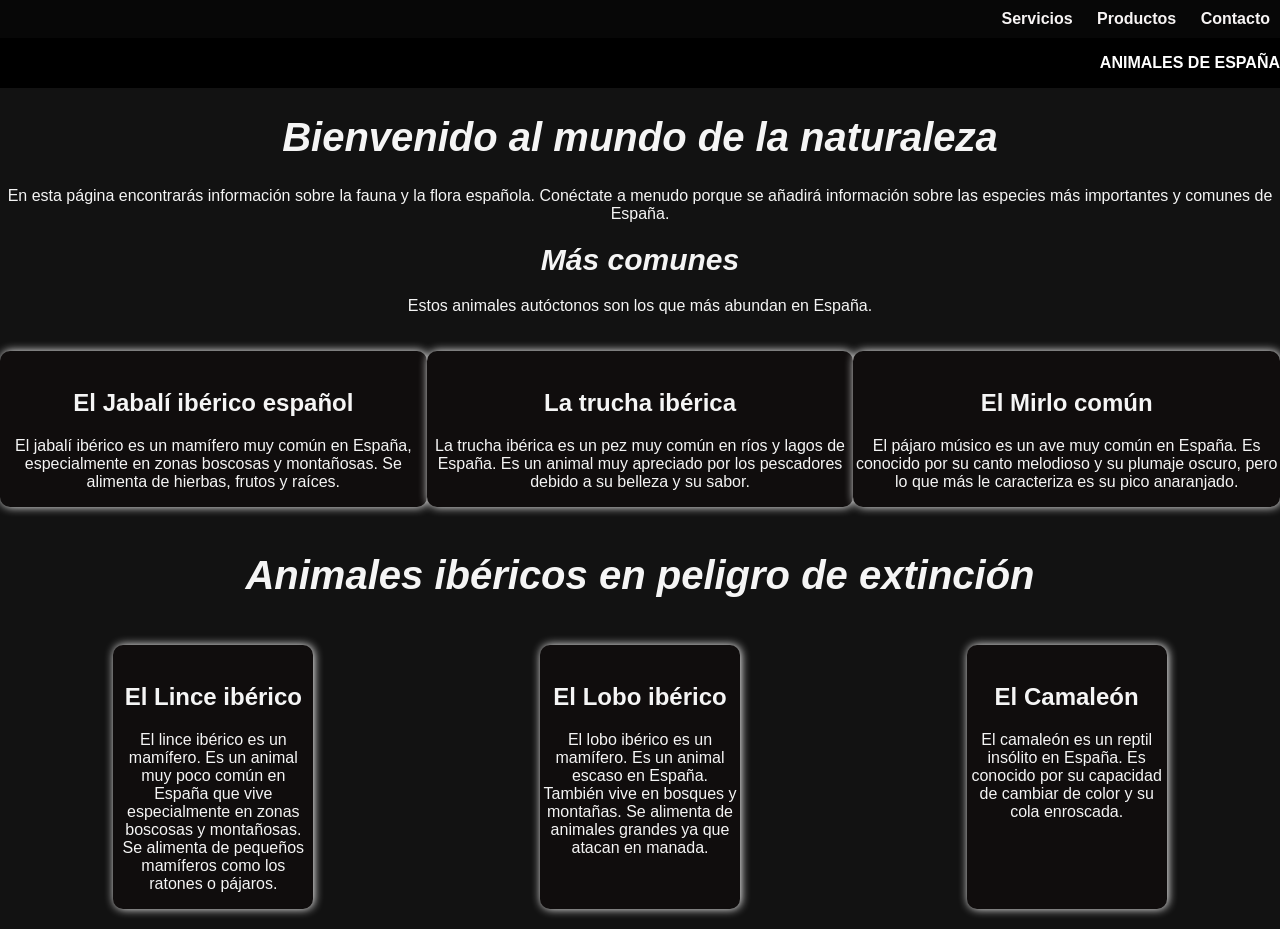
==== index.html @ 0b9b6804 "hola" ====
<!DOCTYPE html>
<html lang="en">
    <html>
<head>
<title>NaturelEspaña</title>
<link rel="stylesheet" href="style.css">

<style>
body{
    margin:0;
}

nav{
    text-align: right;
    background: #070707;
    padding: 10px;
}

nav a{
    margin-left: 20px;
    text-decoration: none;
    color: rgb(247, 244, 244);
    font-weight: bold;
}
</style>

</head>

<body>

<nav>
    <a href="servicios.html">Servicios</a>
    <a href="productos.html">Productos</a>
    <a href="contacto.html">Contacto</a>
</nav>

</body>
</html>
<head>
    <meta charset="UTF-8">
    <meta name="viewport" content="width=device-width, initial-scale=1.0">
    <title>NaturelEspaña</title>
    <link rel="stylesheet" href="style.css">

    
</head>
<body>

    <div class="marquee">
   <p>ANIMALES DE ESPAÑA</p>
</div>

   <h1>Bienvenido al mundo de la naturaleza</h1>
    <p>En esta página encontrarás información sobre la fauna y la flora española.
    Conéctate a menudo porque se añadirá información sobre las especies más importantes y comunes de España.
    </p>
<h1 style="font-size: 30px;">Más comunes</h1>
<p>Estos  animales autóctonos son los que más abundan en España.</p>
<div class="comun">
    <div class="card">
        <img src="https://www.hogwildok.com/images/blog/2019/hog-tusks.jpg" alt="">

        <h2>El Jabalí ibérico español</h2>
        <p>El jabalí ibérico es un mamífero muy común en España, especialmente en zonas boscosas y montañosas. Se alimenta de hierbas, frutos y raíces.</p>
    </div>
    <div class="card">
        <img src="https://cdn0.ecologiaverde.com/es/posts/9/0/8/trucha_5809_orig.jpg" alt="">

        <h2>La  trucha ibérica</h2>
        <p>La trucha ibérica es un pez muy común en ríos y lagos de España. Es un animal muy apreciado por los pescadores debido a su belleza y su sabor.</p>
    </div>
    <div class="card">
        <img src="https://upload.wikimedia.org/wikipedia/commons/a/a9/Common_Blackbird.jpg" alt="">

        <h2>El Mirlo común</h2>
        <p>El pájaro músico es un ave muy común en España. Es conocido por su canto melodioso y su plumaje oscuro, pero lo que más le caracteriza es su pico anaranjado.</p>
    </div>
</div>
<div>
    <h1> Animales ibéricos en peligro de extinción</h1>
</div>
<div class="raros">
    <div class="card">
        <img src="https://upload.wikimedia.org/wikipedia/commons/thumb/8/89/Lince_ib%C3%A9rico_%28Lynx_pardinus%29%2C_Almuradiel%2C_Ciudad_Real%2C_Espa%C3%B1a%2C_2021-12-19%2C_DD_06.jpg/500px-Lince_ib%C3%A9rico_%28Lynx_pardinus%29%2C_Almuradiel%2C_Ciudad_Real%2C_Espa%C3%B1a%2C_2021-12-19%2C_DD_06.jpg" alt="">

        <h2>El Lince ibérico</h2>
        <p>El lince ibérico es un mamífero. Es un animal muy poco común en España que vive especialmente en zonas boscosas y montañosas. Se alimenta de pequeños mamíferos como los ratones o pájaros.</p>
    </div>
    <div class="card">
        <img src="https://upload.wikimedia.org/wikipedia/commons/thumb/7/75/Iberian_Wolf_AdF_001.jpg/500px-Iberian_Wolf_AdF_001.jpg" alt="">

        <h2>El Lobo ibérico</h2>
        <p>El lobo ibérico es un mamífero. Es un animal escaso en España. También vive en bosques y montañas. Se alimenta de animales grandes ya que atacan en manada.</p>
    </div>
    <div class="card">
        <img src="https://cdn0.ecologiaverde.com/es/posts/2/3/0/camaleon_comun_1032_7_600.webp" alt="">

        <h2>El Camaleón </h2>
        <p>El camaleón es un reptil insólito en España. Es conocido por su capacidad de cambiar de color y su cola enroscada.</p>
    </div>
</div>
</body>
</html>
---- style.css ----
body {
    background-color: #121212; /* Negro claro moderno */
    color: #f5f5f5; /* Texto casi blanco para buen contraste */
    font-family: Arial, Helvetica, sans-serif;
    margin: 0;
    padding: 0;
    text-align: center;
}

/* Contenedor centrado opcional */
.container {
    max-width: 1200px;
    margin: 0 auto;
    padding: 20px;
}

/* Botones */
button {
    background-color: #1e1e1e;
    color: #ffffff;
    border: 1px solid #333;
    padding: 10px 15px;
    border-radius: 6px;
    cursor: pointer;
    transition: 0.3s ease;
}

button:hover {
    background-color: #2a2a2a;
}
h1 {
    font-style: italic;
    font-weight: bold;
    font-size: 40px;
}

.comun{
    gap: -105px; /*este para separacion entre cards*/
    display: flex;
    align-content: center;
}

.comun .card{
    width: 100%;
    max-width: 500px;
    margin: 20px auto;
    background-color: rgb(16, 13, 13);
    box-shadow: white 1px 0px 10px;
    border-radius: 10px;
}

.comun .card img{
    max-width: 500px;
    width: 100%;
    border-radius: 10px;
}

.raros{
    gap: -105px; /*este para separacion entre cards*/
    display: flex;
    align-content: center;
}

.raros .card{
    width: 100%;
    max-width: 200px;
    margin: 20px auto;
    background-color: rgb(16, 13, 13);
    box-shadow: white 1px 0px 10px;
    border-radius: 10px;
}

.raros .card img{
    max-width: 200px;
    width: 100%;
    border-radius: 10px;
}

.marquee{
    width:100%;
    overflow:hidden;
    background:black;
    color:white;
    font: size 10px;
    font-weight:bold;
    text-align:end;
}

.marquee p{
    padding-left:0%;
    animation:mover 15s linear infinite;
}

@keyframes mover{
    0%{transform:translateX(0);}
    100%{transform:translateX(-100%);}
}
---- style.css ----
body {
    background-color: #121212; /* Negro claro moderno */
    color: #f5f5f5; /* Texto casi blanco para buen contraste */
    font-family: Arial, Helvetica, sans-serif;
    margin: 0;
    padding: 0;
    text-align: center;
}

/* Contenedor centrado opcional */
.container {
    max-width: 1200px;
    margin: 0 auto;
    padding: 20px;
}

/* Botones */
button {
    background-color: #1e1e1e;
    color: #ffffff;
    border: 1px solid #333;
    padding: 10px 15px;
    border-radius: 6px;
    cursor: pointer;
    transition: 0.3s ease;
}

button:hover {
    background-color: #2a2a2a;
}
h1 {
    font-style: italic;
    font-weight: bold;
    font-size: 40px;
}

.comun{
    gap: -105px; /*este para separacion entre cards*/
    display: flex;
    align-content: center;
}

.comun .card{
    width: 100%;
    max-width: 500px;
    margin: 20px auto;
    background-color: rgb(16, 13, 13);
    box-shadow: white 1px 0px 10px;
    border-radius: 10px;
}

.comun .card img{
    max-width: 500px;
    width: 100%;
    border-radius: 10px;
}

.raros{
    gap: -105px; /*este para separacion entre cards*/
    display: flex;
    align-content: center;
}

.raros .card{
    width: 100%;
    max-width: 200px;
    margin: 20px auto;
    background-color: rgb(16, 13, 13);
    box-shadow: white 1px 0px 10px;
    border-radius: 10px;
}

.raros .card img{
    max-width: 200px;
    width: 100%;
    border-radius: 10px;
}

.marquee{
    width:100%;
    overflow:hidden;
    background:black;
    color:white;
    font: size 10px;
    font-weight:bold;
    text-align:end;
}

.marquee p{
    padding-left:0%;
    animation:mover 15s linear infinite;
}

@keyframes mover{
    0%{transform:translateX(0);}
    100%{transform:translateX(-100%);}
}
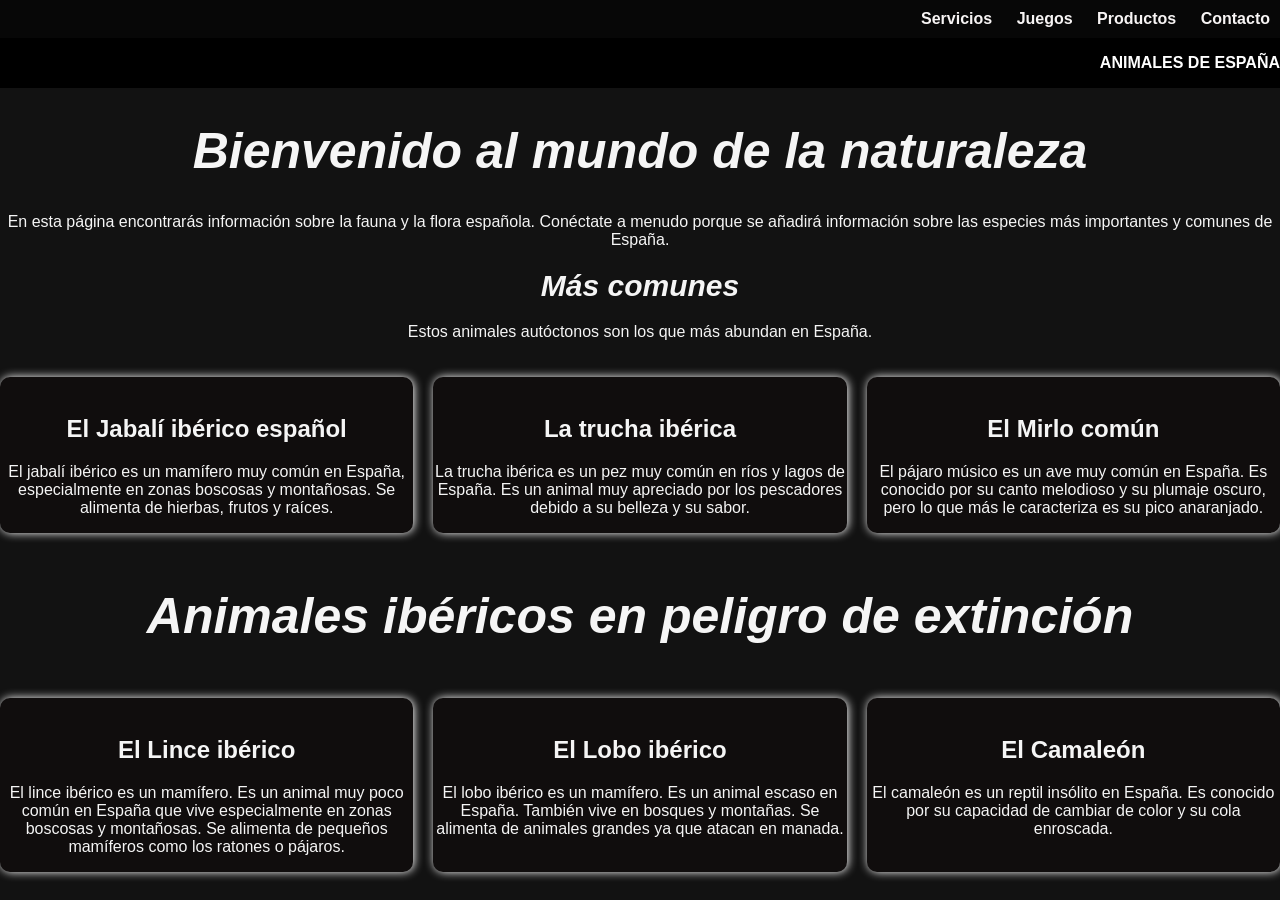
==== commit fef602b0: "hola" ====
--- a/index.html
+++ b/index.html
@@ -27,9 +27,9 @@
 </head>
 
 <body>
-
 <nav>
     <a href="servicios.html">Servicios</a>
+    <a href="juegos.html">Juegos</a>
     <a href="productos.html">Productos</a>
     <a href="contacto.html">Contacto</a>
 </nav>
--- a/style.css
+++ b/style.css
@@ -32,13 +32,13 @@
 h1 {
     font-style: italic;
     font-weight: bold;
-    font-size: 40px;
+    font-size: 50px;
 }
 
 .comun{
-    gap: -105px; /*este para separacion entre cards*/
-    display: flex;
-    align-content: center;
+    display: grid;
+    grid-template-columns: repeat(3, 1fr);
+    gap: 20px;
 }
 
 .comun .card{
@@ -53,18 +53,18 @@
 .comun .card img{
     max-width: 500px;
     width: 100%;
-    border-radius: 10px;
+    border-radius: 30px;
 }
 
 .raros{
-    gap: -105px; /*este para separacion entre cards*/
-    display: flex;
-    align-content: center;
+    display: grid;
+    grid-template-columns: repeat(3, 1fr);
+    gap: 20px;
 }
 
 .raros .card{
     width: 100%;
-    max-width: 200px;
+    max-width: 500px;
     margin: 20px auto;
     background-color: rgb(16, 13, 13);
     box-shadow: white 1px 0px 10px;
@@ -72,9 +72,9 @@
 }
 
 .raros .card img{
-    max-width: 200px;
+    max-width: 500px;
     width: 100%;
-    border-radius: 10px;
+    border-radius: 30px;
 }
 
 .marquee{
--- a/style.css
+++ b/style.css
@@ -32,13 +32,13 @@
 h1 {
     font-style: italic;
     font-weight: bold;
-    font-size: 40px;
+    font-size: 50px;
 }
 
 .comun{
-    gap: -105px; /*este para separacion entre cards*/
-    display: flex;
-    align-content: center;
+    display: grid;
+    grid-template-columns: repeat(3, 1fr);
+    gap: 20px;
 }
 
 .comun .card{
@@ -53,18 +53,18 @@
 .comun .card img{
     max-width: 500px;
     width: 100%;
-    border-radius: 10px;
+    border-radius: 30px;
 }
 
 .raros{
-    gap: -105px; /*este para separacion entre cards*/
-    display: flex;
-    align-content: center;
+    display: grid;
+    grid-template-columns: repeat(3, 1fr);
+    gap: 20px;
 }
 
 .raros .card{
     width: 100%;
-    max-width: 200px;
+    max-width: 500px;
     margin: 20px auto;
     background-color: rgb(16, 13, 13);
     box-shadow: white 1px 0px 10px;
@@ -72,9 +72,9 @@
 }
 
 .raros .card img{
-    max-width: 200px;
+    max-width: 500px;
     width: 100%;
-    border-radius: 10px;
+    border-radius: 30px;
 }
 
 .marquee{
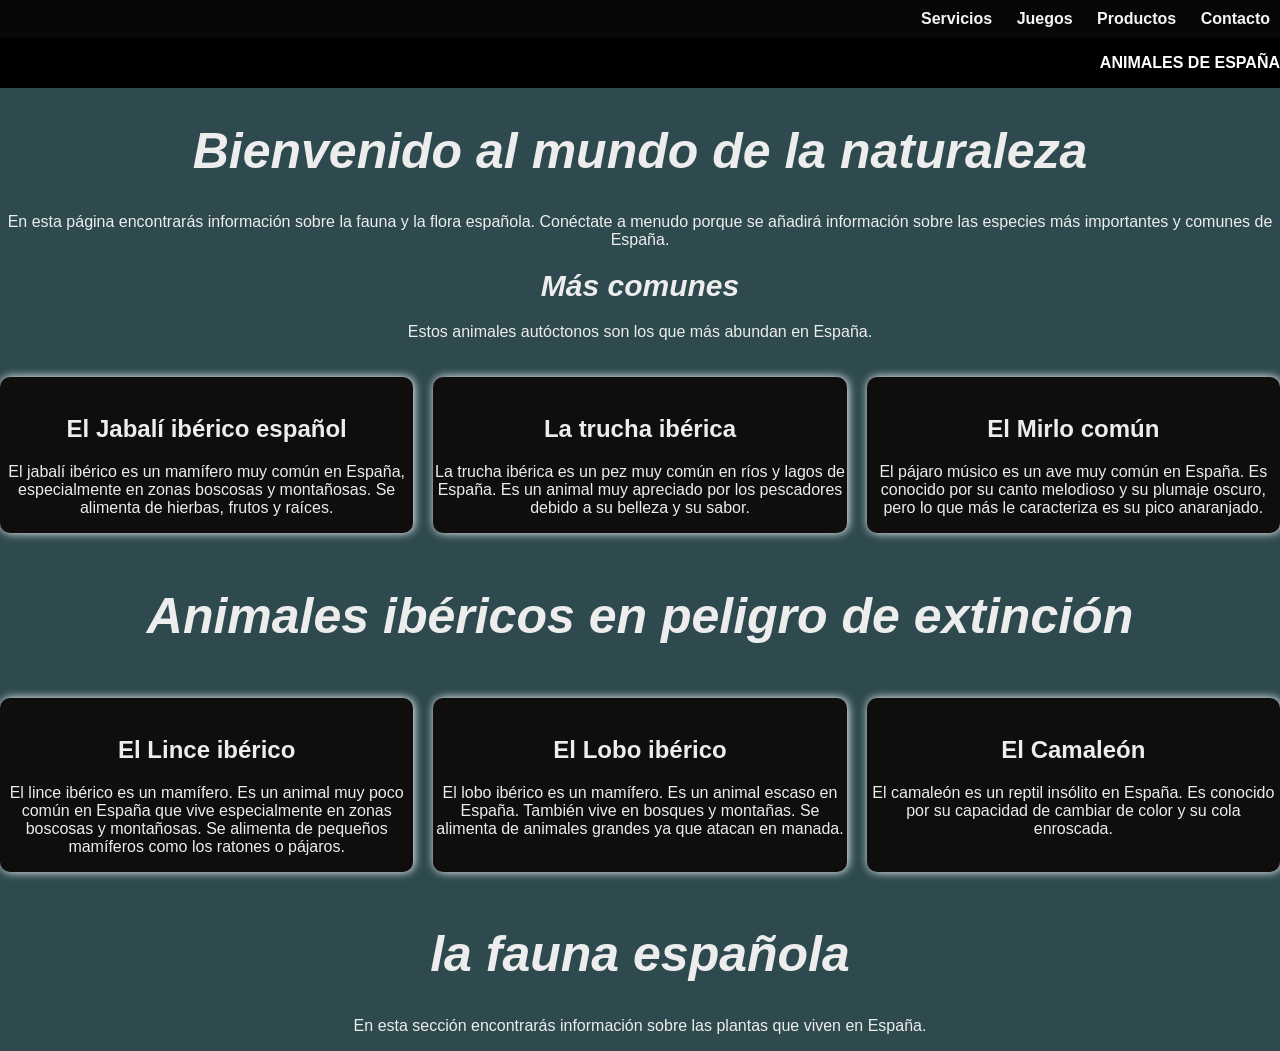
==== commit 464e56c8: "hola" ====
--- a/index.html
+++ b/index.html
@@ -99,5 +99,10 @@
         <p>El camaleón es un reptil insólito en España. Es conocido por su capacidad de cambiar de color y su cola enroscada.</p>
     </div>
 </div>
+<h1>la fauna española</h1>
+<p>En esta sección encontrarás información sobre las plantas que viven en España.</p>
+
+<div class="fauana comun">
+
 </body>
 </html>
--- a/style.css
+++ b/style.css
@@ -1,7 +1,7 @@
 
 body {
-    background-color: #121212; /* Negro claro moderno */
-    color: #f5f5f5; /* Texto casi blanco para buen contraste */
+    background-color: #2e4a4f; /* Negro claro moderno */
+    color: #ededed; /* Texto casi blanco para buen contraste */
     font-family: Arial, Helvetica, sans-serif;
     margin: 0;
     padding: 0;
@@ -19,7 +19,7 @@
 button {
     background-color: #1e1e1e;
     color: #ffffff;
-    border: 1px solid #333;
+    border: 1px solid #383971;
     padding: 10px 15px;
     border-radius: 6px;
     cursor: pointer;
--- a/style.css
+++ b/style.css
@@ -1,7 +1,7 @@
 
 body {
-    background-color: #121212; /* Negro claro moderno */
-    color: #f5f5f5; /* Texto casi blanco para buen contraste */
+    background-color: #2e4a4f; /* Negro claro moderno */
+    color: #ededed; /* Texto casi blanco para buen contraste */
     font-family: Arial, Helvetica, sans-serif;
     margin: 0;
     padding: 0;
@@ -19,7 +19,7 @@
 button {
     background-color: #1e1e1e;
     color: #ffffff;
-    border: 1px solid #333;
+    border: 1px solid #383971;
     padding: 10px 15px;
     border-radius: 6px;
     cursor: pointer;
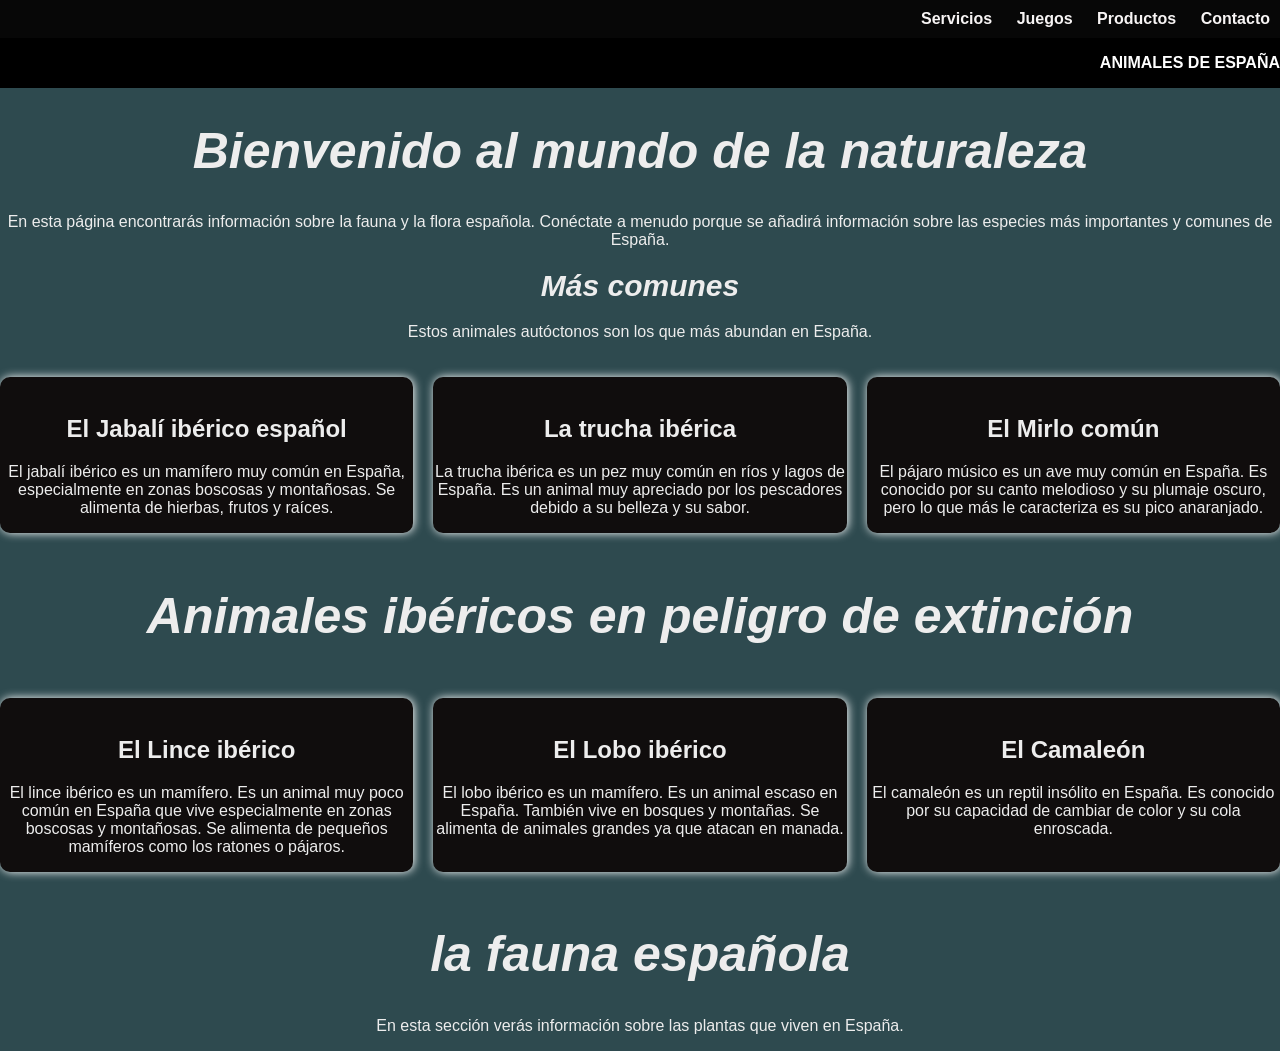
==== commit 6c9e56db: "hola mundo" ====
--- a/index.html
+++ b/index.html
@@ -100,7 +100,7 @@
     </div>
 </div>
 <h1>la fauna española</h1>
-<p>En esta sección encontrarás información sobre las plantas que viven en España.</p>
+<p>En esta sección verás información sobre las plantas que viven en España.</p>
 
 <div class="fauana comun">
 
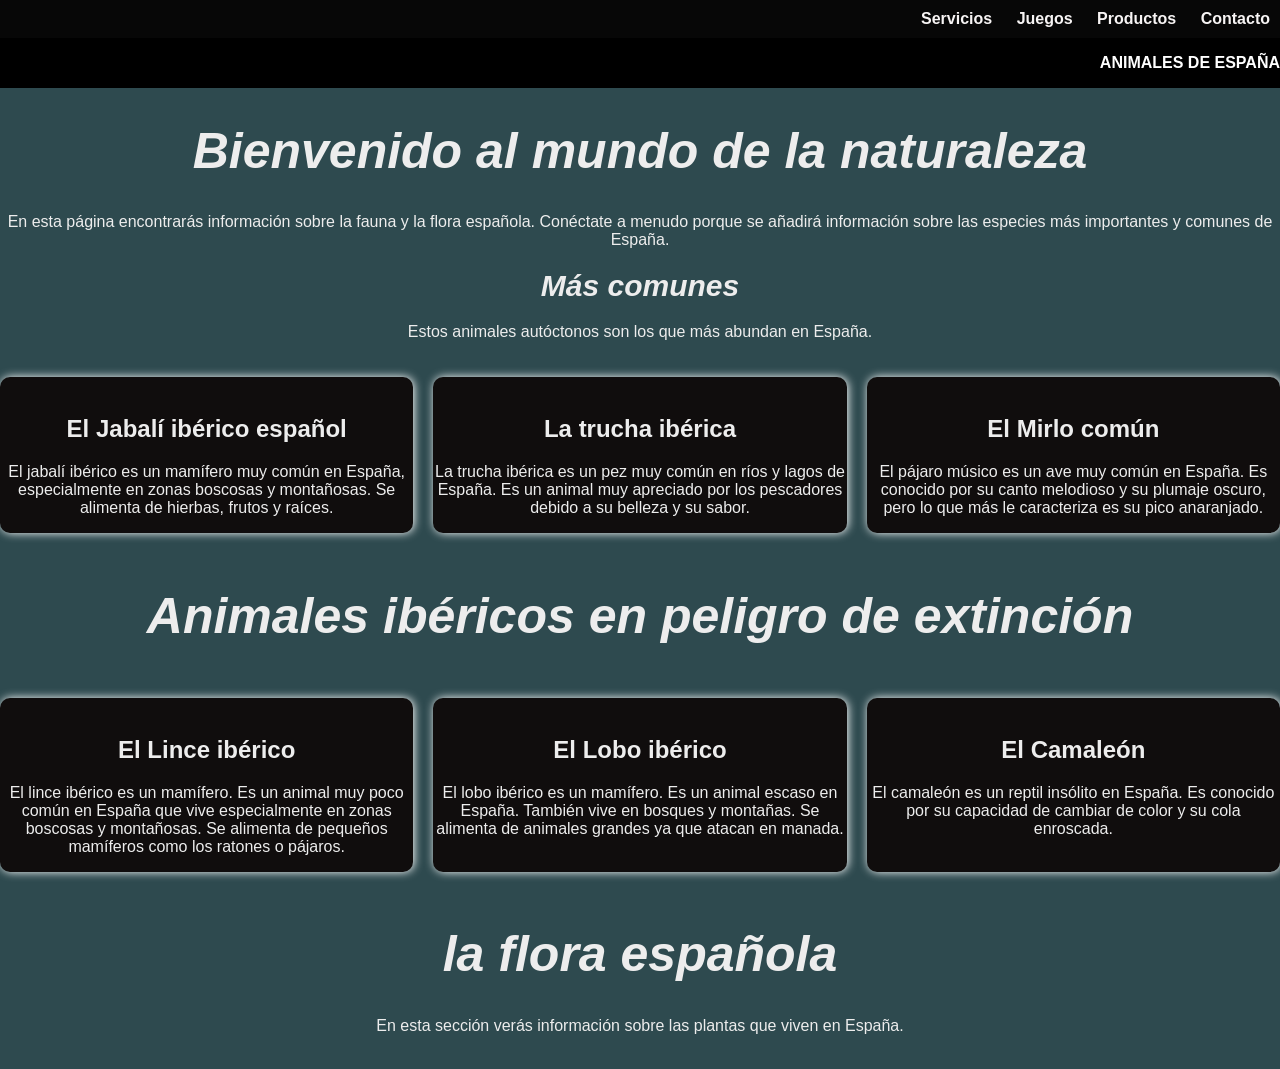
==== commit eb2ac9aa: "hola" ====
--- a/index.html
+++ b/index.html
@@ -99,10 +99,12 @@
         <p>El camaleón es un reptil insólito en España. Es conocido por su capacidad de cambiar de color y su cola enroscada.</p>
     </div>
 </div>
-<h1>la fauna española</h1>
+<h1>la flora española</h1>
 <p>En esta sección verás información sobre las plantas que viven en España.</p>
-
-<div class="fauana comun">
+<div class="flora">
+    <div class="card">
+        <img src="" alt="">
+        
 
 </body>
 </html>
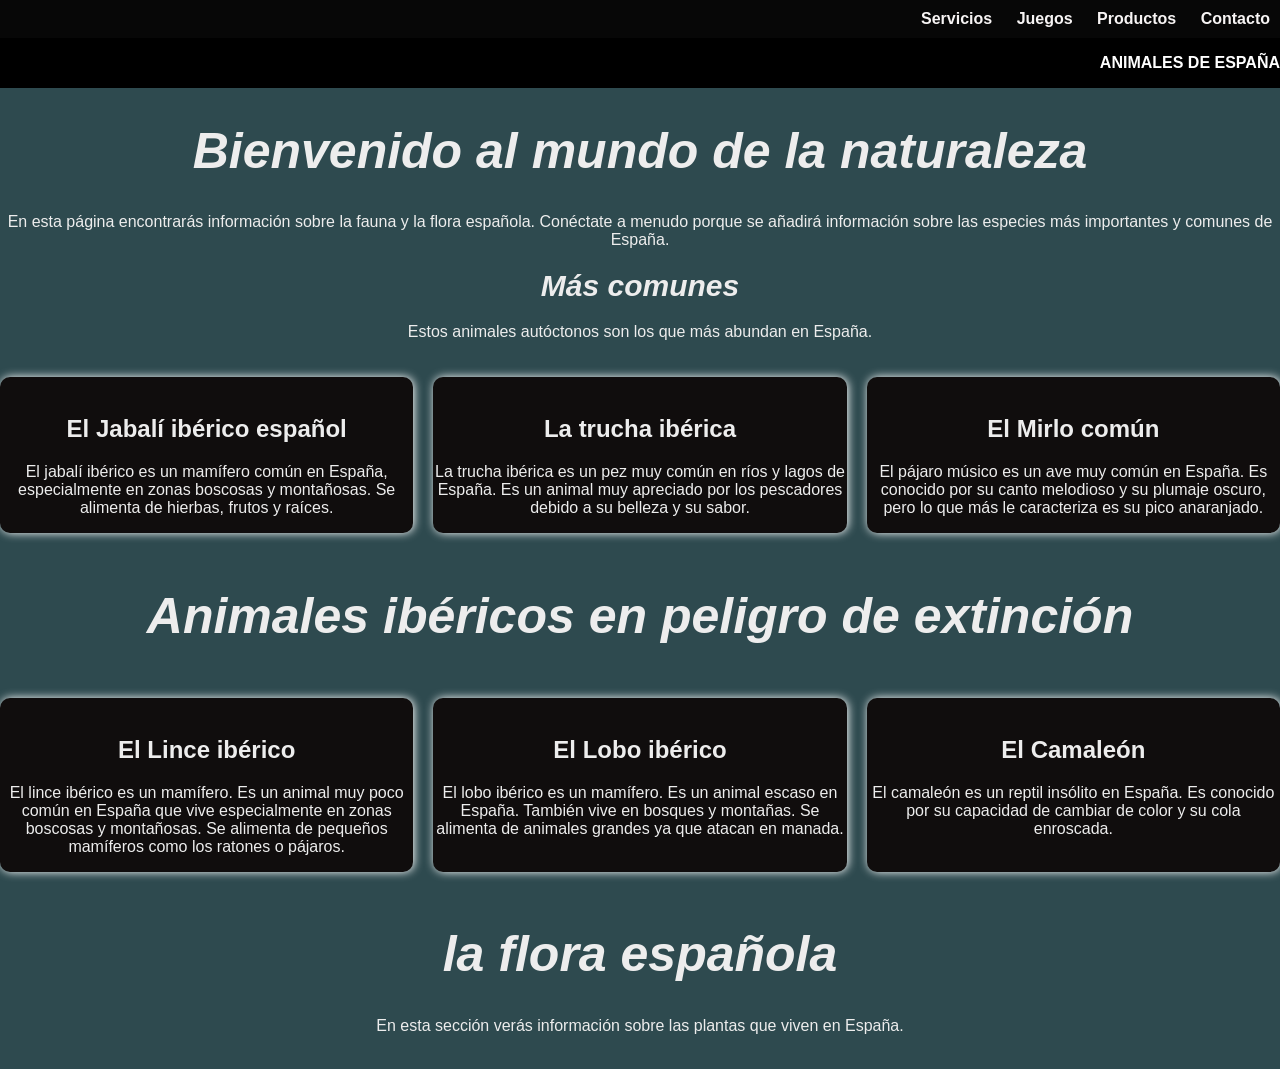
==== commit 6001befe: "hola" ====
--- a/index.html
+++ b/index.html
@@ -61,7 +61,7 @@
         <img src="https://www.hogwildok.com/images/blog/2019/hog-tusks.jpg" alt="">
 
         <h2>El Jabalí ibérico español</h2>
-        <p>El jabalí ibérico es un mamífero muy común en España, especialmente en zonas boscosas y montañosas. Se alimenta de hierbas, frutos y raíces.</p>
+        <p>El jabalí ibérico es un mamífero común en España, especialmente en zonas boscosas y montañosas. Se alimenta de hierbas, frutos y raíces.</p>
     </div>
     <div class="card">
         <img src="https://cdn0.ecologiaverde.com/es/posts/9/0/8/trucha_5809_orig.jpg" alt="">
